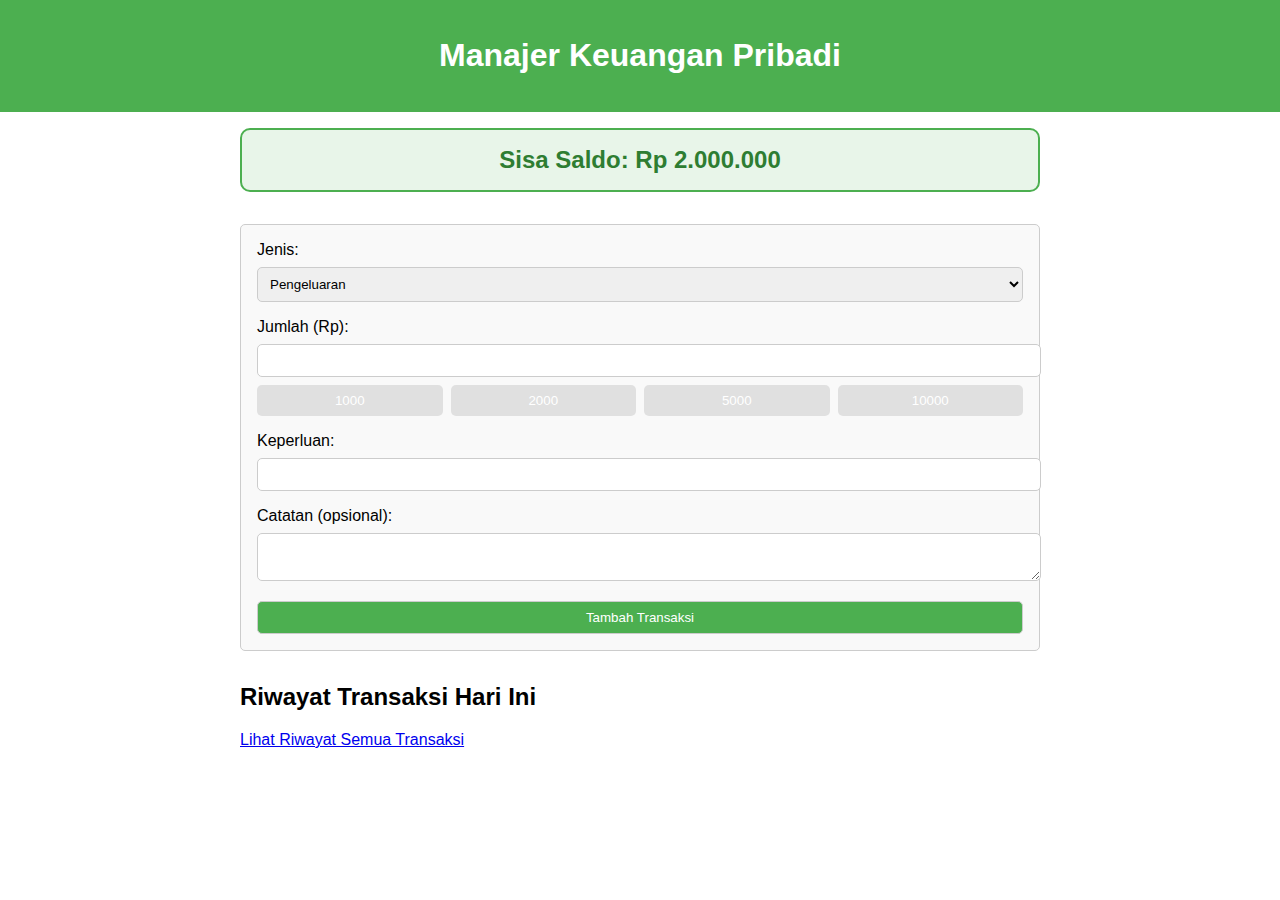
==== index.html @ 20d21b28 "web pertama" ====
<!DOCTYPE html>
<html lang="id">
<head>
    <meta charset="UTF-8">
    <meta name="viewport" content="width=device-width, initial-scale=1.0">
    <title>Manajer Keuangan Pribadi</title>
    <style>
        body {
            font-family: Arial, sans-serif;
            margin: 0;
            padding: 0;
            box-sizing: border-box;
        }

        header {
            background-color: #4CAF50;
            color: white;
            text-align: center;
            padding: 1rem 0;
        }

        .container {
            padding: 1rem;
            max-width: 800px;
            margin: auto;
        }

        .saldo {
            text-align: center;
            font-size: 1.5rem;
            margin-bottom: 2rem;
            padding: 1rem;
            border: 2px solid #4CAF50;
            border-radius: 10px;
            background-color: #e8f5e9;
            color: #2e7d32;
            font-weight: bold;
        }

        form {
            margin-bottom: 2rem;
            padding: 1rem;
            border: 1px solid #ccc;
            border-radius: 5px;
            background-color: #f9f9f9;
        }

        form div {
            margin-bottom: 1rem;
        }

        label {
            display: block;
            margin-bottom: 0.5rem;
        }

        input, textarea, select, button {
            width: 100%;
            padding: 0.5rem;
            border: 1px solid #ccc;
            border-radius: 5px;
        }

        .amount-buttons {
            display: flex;
            gap: 0.5rem;
            margin-top: 0.5rem;
        }

        .amount-buttons button {
            flex: 1;
            background-color: #e0e0e0;
            border: none;
            padding: 0.5rem;
            border-radius: 5px;
            cursor: pointer;
        }

        .amount-buttons button:hover {
            background-color: #ccc;
        }

        button {
            background-color: #4CAF50;
            color: white;
            cursor: pointer;
        }

        button:hover {
            background-color: #45a049;
        }

        .history {
            margin-top: 2rem;
        }

        .history-item {
            border-bottom: 1px solid #ddd;
            padding: 1rem 0;
            display: flex;
            justify-content: space-between;
            align-items: center;
        }

        .history-item:last-child {
            border-bottom: none;
        }

        .history-item span {
            display: block;
        }

        .history-actions {
            display: flex;
            gap: 0.5rem;
        }

        .history-actions button {
            padding: 0.5rem;
            border: none;
            border-radius: 5px;
            cursor: pointer;
        }

        .history-actions .edit {
            background-color: #ffc107;
            color: #fff;
        }

        .history-actions .delete {
            background-color: #f44336;
            color: #fff;
        }

        @media (max-width: 600px) {
            form, .history-item {
                font-size: 0.9rem;
            }
        }
    </style>
</head>
<body>
    <header>
        <h1>Manajer Keuangan Pribadi</h1>
    </header>

    <div class="container">
        <div class="saldo" id="saldo">Sisa Saldo: Rp 2.000.000</div>

        <form id="transaction-form">
            <div>
                <label for="type">Jenis:</label>
                <select id="type" name="type" required>
                    <option value="pengeluaran" selected>Pengeluaran</option>
                    <option value="pemasukan">Pemasukan</option>
                </select>
            </div>

            <div>
                <label for="amount">Jumlah (Rp):</label>
                <input type="number" id="amount" name="amount" step="1000" required>
                <div class="amount-buttons">
                    <button type="button" onclick="setAmount(1000)">1000</button>
                    <button type="button" onclick="setAmount(2000)">2000</button>
                    <button type="button" onclick="setAmount(5000)">5000</button>
                    <button type="button" onclick="setAmount(10000)">10000</button>
                </div>
            </div>

            <div>
                <label for="purpose">Keperluan:</label>
                <input type="text" id="purpose" name="purpose" required>
            </div>

            <div>
                <label for="notes">Catatan (opsional):</label>
                <textarea id="notes" name="notes"></textarea>
            </div>

            <button type="submit">Tambah Transaksi</button>
        </form>

        <div class="history" id="history">
            <h2>Riwayat Transaksi Hari Ini</h2>
            <!-- History items will be dynamically inserted here -->
        </div>

        <a href="riwayat.html">Lihat Riwayat Semua Transaksi</a>
    </div>

    <script>

        const API_URL = 'https://script.google.com/macros/s/AKfycbx8jqTqJMpwjDo84US-smmBcR-1SPYzIpi95U7lS7Vgl-NqojS1tnaoevRrDg1vMgvn/exec'; // Ganti dengan URL Google Apps Script Anda

        async function saveTransactionToDatabase(transaction) {
            try {
                const response = await fetch(API_URL, {
                    method: 'POST',
                    headers: {
                        'Content-Type': 'application/json',
                    },
                    body: JSON.stringify({ 
                        action: 'add', 
                        ...transaction 
                    }),
                });
                if (!response.ok) {
                    throw new Error('Gagal menyimpan transaksi');
                }
            } catch (error) {
                console.error(error.message);
            }
        }

        async function deleteTransaction(timestamp) {
            try {
                const response = await fetch(API_URL, {
                    method: 'POST',
                    headers: {
                        'Content-Type': 'application/json',
                    },
                    body: JSON.stringify({ 
                        action: 'delete', 
                        timestamp 
                    }),
                });
                if (!response.ok) {
                    throw new Error('Gagal menghapus transaksi');
                }
                location.reload(); // Refresh halaman setelah penghapusan
            } catch (error) {
                console.error(error.message);
            }
        }

        async function loadTransactions() {
            try {
                const response = await fetch(API_URL);
                if (!response.ok) {
                    throw new Error('Gagal memuat transaksi');
                }
                const transactions = await response.json();

                // Tampilkan data transaksi ke riwayat
                transactions.forEach(transaction => {
                    addTransactionToHistory({
                        timestamp: transaction[0],
                        type: transaction[1],
                        amount: parseInt(transaction[2]),
                        purpose: transaction[3],
                        notes: transaction[4]
                    });
                });
            } catch (error) {
                console.error(error.message);
            }
        }

        // Panggil loadTransactions saat halaman dimuat
        window.addEventListener('load', function() {
            loadTransactions();
            updateSaldo();
        });


        let saldo = 2000000;
        const saldoDiv = document.getElementById('saldo');
        const form = document.getElementById('transaction-form');
        const historyDiv = document.getElementById('history');

        form.addEventListener('submit', function(event) {
            event.preventDefault();

            const type = form.type.value;
            const amount = parseInt(form.amount.value);
            const purpose = form.purpose.value;
            const notes = form.notes.value;
            const timestamp = new Date().toLocaleString();

            const transaction = {
                type,
                amount,
                purpose,
                notes,
                timestamp
            };

            if (type === 'pengeluaran') {
                saldo -= amount;
            } else {
                saldo += amount;
            }

            updateSaldo();
            addTransactionToHistory(transaction);
            saveTransactionToDatabase(transaction);
            form.reset();
        });

        function updateSaldo() {
            saldoDiv.textContent = `Sisa Saldo: Rp ${saldo.toLocaleString('id-ID')}`;
        }

        function addTransactionToHistory(transaction) {
            const item = document.createElement('div');
            item.className = 'history-item';

            item.innerHTML = `
                <div>
                    <span><strong>Jenis:</strong> ${transaction.type}</span>
                    <span><strong>Jumlah:</strong> Rp ${transaction.amount.toLocaleString('id-ID')}</span>
                    <span><strong>Keperluan:</strong> ${transaction.purpose}</span>
                    <span><strong>Catatan:</strong> ${transaction.notes || 'Tidak ada'}</span>
                    <span><strong>Waktu:</strong> ${transaction.timestamp}</span>
                </div>
                <div class="history-actions">
                    <button class="edit" onclick="editTransaction('${transaction.timestamp}')">Edit</button>
                    <button class="delete" onclick="deleteTransaction('${transaction.timestamp}')">Hapus</button>
                </div>
            `;

            historyDiv.appendChild(item);
        }

        function saveTransactionToDatabase(transaction) {
            let transactions = JSON.parse(localStorage.getItem('transactions')) || [];
            transactions.push(transaction);
            localStorage.setItem('transactions', JSON.stringify(transactions));
        }

        function deleteTransaction(timestamp) {
            let transactions = JSON.parse(localStorage.getItem('transactions')) || [];
            transactions = transactions.filter(t => t.timestamp !== timestamp);
            localStorage.setItem('transactions', JSON.stringify(transactions));
            location.reload();
        }

        function editTransaction(timestamp) {
            let transactions = JSON.parse(localStorage.getItem('transactions')) || [];
            const transaction = transactions.find(t => t.timestamp === timestamp);

            if (transaction) {
                form.type.value = transaction.type;
                form.amount.value = transaction.amount;
                form.purpose.value = transaction.purpose;
                form.notes.value = transaction.notes;

                deleteTransaction(timestamp);
            }
        }

        function setAmount(value) {
            document.getElementById('amount').value = value;
        }

        window.addEventListener('load', function() {
            const transactions = JSON.parse(localStorage.getItem('transactions')) || [];
            const today = new Date().toLocaleDateString();

            transactions.forEach(transaction => {
                if (new Date(transaction.timestamp).toLocaleDateString() === today) {
                    addTransactionToHistory(transaction);
                }
            });

            updateSaldo();
        });
    </script>
</body>
</html>
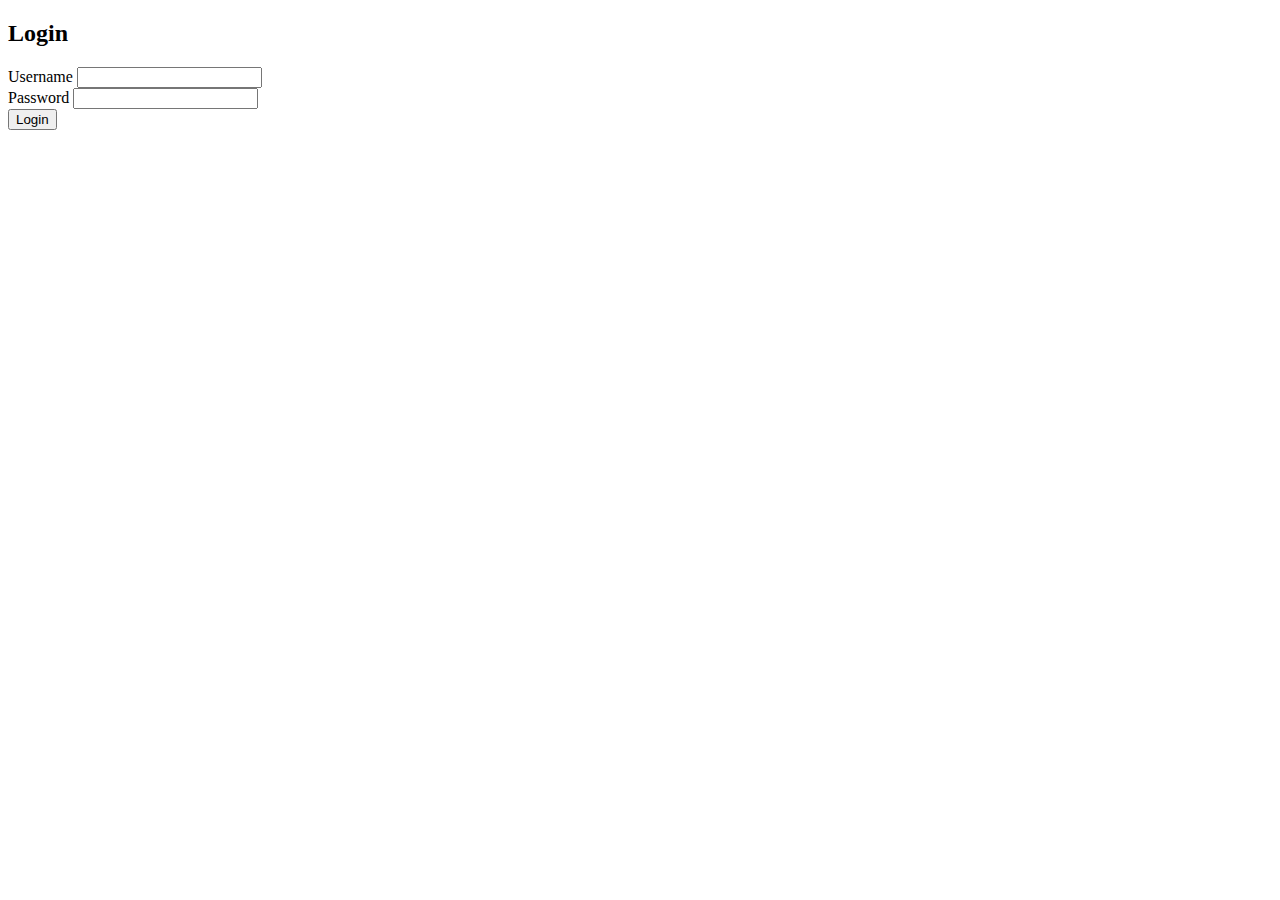
==== commit c9108ba7: "update baru" ====
--- a/index.html
+++ b/index.html
@@ -3,368 +3,26 @@
 <head>
     <meta charset="UTF-8">
     <meta name="viewport" content="width=device-width, initial-scale=1.0">
-    <title>Manajer Keuangan Pribadi</title>
-    <style>
-        body {
-            font-family: Arial, sans-serif;
-            margin: 0;
-            padding: 0;
-            box-sizing: border-box;
-        }
-
-        header {
-            background-color: #4CAF50;
-            color: white;
-            text-align: center;
-            padding: 1rem 0;
-        }
-
-        .container {
-            padding: 1rem;
-            max-width: 800px;
-            margin: auto;
-        }
-
-        .saldo {
-            text-align: center;
-            font-size: 1.5rem;
-            margin-bottom: 2rem;
-            padding: 1rem;
-            border: 2px solid #4CAF50;
-            border-radius: 10px;
-            background-color: #e8f5e9;
-            color: #2e7d32;
-            font-weight: bold;
-        }
-
-        form {
-            margin-bottom: 2rem;
-            padding: 1rem;
-            border: 1px solid #ccc;
-            border-radius: 5px;
-            background-color: #f9f9f9;
-        }
-
-        form div {
-            margin-bottom: 1rem;
-        }
-
-        label {
-            display: block;
-            margin-bottom: 0.5rem;
-        }
-
-        input, textarea, select, button {
-            width: 100%;
-            padding: 0.5rem;
-            border: 1px solid #ccc;
-            border-radius: 5px;
-        }
-
-        .amount-buttons {
-            display: flex;
-            gap: 0.5rem;
-            margin-top: 0.5rem;
-        }
-
-        .amount-buttons button {
-            flex: 1;
-            background-color: #e0e0e0;
-            border: none;
-            padding: 0.5rem;
-            border-radius: 5px;
-            cursor: pointer;
-        }
-
-        .amount-buttons button:hover {
-            background-color: #ccc;
-        }
-
-        button {
-            background-color: #4CAF50;
-            color: white;
-            cursor: pointer;
-        }
-
-        button:hover {
-            background-color: #45a049;
-        }
-
-        .history {
-            margin-top: 2rem;
-        }
-
-        .history-item {
-            border-bottom: 1px solid #ddd;
-            padding: 1rem 0;
-            display: flex;
-            justify-content: space-between;
-            align-items: center;
-        }
-
-        .history-item:last-child {
-            border-bottom: none;
-        }
-
-        .history-item span {
-            display: block;
-        }
-
-        .history-actions {
-            display: flex;
-            gap: 0.5rem;
-        }
-
-        .history-actions button {
-            padding: 0.5rem;
-            border: none;
-            border-radius: 5px;
-            cursor: pointer;
-        }
-
-        .history-actions .edit {
-            background-color: #ffc107;
-            color: #fff;
-        }
-
-        .history-actions .delete {
-            background-color: #f44336;
-            color: #fff;
-        }
-
-        @media (max-width: 600px) {
-            form, .history-item {
-                font-size: 0.9rem;
-            }
-        }
-    </style>
+    <title>Halaman Login</title>
+    <link rel="stylesheet" href="styles.css">
 </head>
 <body>
-    <header>
-        <h1>Manajer Keuangan Pribadi</h1>
-    </header>
 
-    <div class="container">
-        <div class="saldo" id="saldo">Sisa Saldo: Rp 2.000.000</div>
-
-        <form id="transaction-form">
-            <div>
-                <label for="type">Jenis:</label>
-                <select id="type" name="type" required>
-                    <option value="pengeluaran" selected>Pengeluaran</option>
-                    <option value="pemasukan">Pemasukan</option>
-                </select>
+    <div class="login-container">
+        <h2>Login</h2>
+        <form action="process_login.php" method="POST" id="login-form">
+            <div class="input-group">
+                <label for="username">Username</label>
+                <input type="text" id="username" name="username" required>
             </div>
-
-            <div>
-                <label for="amount">Jumlah (Rp):</label>
-                <input type="number" id="amount" name="amount" step="1000" required>
-                <div class="amount-buttons">
-                    <button type="button" onclick="setAmount(1000)">1000</button>
-                    <button type="button" onclick="setAmount(2000)">2000</button>
-                    <button type="button" onclick="setAmount(5000)">5000</button>
-                    <button type="button" onclick="setAmount(10000)">10000</button>
-                </div>
+            <div class="input-group">
+                <label for="password">Password</label>
+                <input type="password" id="password" name="password" required>
             </div>
-
-            <div>
-                <label for="purpose">Keperluan:</label>
-                <input type="text" id="purpose" name="purpose" required>
-            </div>
-
-            <div>
-                <label for="notes">Catatan (opsional):</label>
-                <textarea id="notes" name="notes"></textarea>
-            </div>
-
-            <button type="submit">Tambah Transaksi</button>
+            <button type="submit">Login</button>
         </form>
-
-        <div class="history" id="history">
-            <h2>Riwayat Transaksi Hari Ini</h2>
-            <!-- History items will be dynamically inserted here -->
-        </div>
-
-        <a href="riwayat.html">Lihat Riwayat Semua Transaksi</a>
     </div>
 
-    <script>
-
-        const API_URL = 'https://script.google.com/macros/s/AKfycbx8jqTqJMpwjDo84US-smmBcR-1SPYzIpi95U7lS7Vgl-NqojS1tnaoevRrDg1vMgvn/exec'; // Ganti dengan URL Google Apps Script Anda
-
-        async function saveTransactionToDatabase(transaction) {
-            try {
-                const response = await fetch(API_URL, {
-                    method: 'POST',
-                    headers: {
-                        'Content-Type': 'application/json',
-                    },
-                    body: JSON.stringify({ 
-                        action: 'add', 
-                        ...transaction 
-                    }),
-                });
-                if (!response.ok) {
-                    throw new Error('Gagal menyimpan transaksi');
-                }
-            } catch (error) {
-                console.error(error.message);
-            }
-        }
-
-        async function deleteTransaction(timestamp) {
-            try {
-                const response = await fetch(API_URL, {
-                    method: 'POST',
-                    headers: {
-                        'Content-Type': 'application/json',
-                    },
-                    body: JSON.stringify({ 
-                        action: 'delete', 
-                        timestamp 
-                    }),
-                });
-                if (!response.ok) {
-                    throw new Error('Gagal menghapus transaksi');
-                }
-                location.reload(); // Refresh halaman setelah penghapusan
-            } catch (error) {
-                console.error(error.message);
-            }
-        }
-
-        async function loadTransactions() {
-            try {
-                const response = await fetch(API_URL);
-                if (!response.ok) {
-                    throw new Error('Gagal memuat transaksi');
-                }
-                const transactions = await response.json();
-
-                // Tampilkan data transaksi ke riwayat
-                transactions.forEach(transaction => {
-                    addTransactionToHistory({
-                        timestamp: transaction[0],
-                        type: transaction[1],
-                        amount: parseInt(transaction[2]),
-                        purpose: transaction[3],
-                        notes: transaction[4]
-                    });
-                });
-            } catch (error) {
-                console.error(error.message);
-            }
-        }
-
-        // Panggil loadTransactions saat halaman dimuat
-        window.addEventListener('load', function() {
-            loadTransactions();
-            updateSaldo();
-        });
-
-
-        let saldo = 2000000;
-        const saldoDiv = document.getElementById('saldo');
-        const form = document.getElementById('transaction-form');
-        const historyDiv = document.getElementById('history');
-
-        form.addEventListener('submit', function(event) {
-            event.preventDefault();
-
-            const type = form.type.value;
-            const amount = parseInt(form.amount.value);
-            const purpose = form.purpose.value;
-            const notes = form.notes.value;
-            const timestamp = new Date().toLocaleString();
-
-            const transaction = {
-                type,
-                amount,
-                purpose,
-                notes,
-                timestamp
-            };
-
-            if (type === 'pengeluaran') {
-                saldo -= amount;
-            } else {
-                saldo += amount;
-            }
-
-            updateSaldo();
-            addTransactionToHistory(transaction);
-            saveTransactionToDatabase(transaction);
-            form.reset();
-        });
-
-        function updateSaldo() {
-            saldoDiv.textContent = `Sisa Saldo: Rp ${saldo.toLocaleString('id-ID')}`;
-        }
-
-        function addTransactionToHistory(transaction) {
-            const item = document.createElement('div');
-            item.className = 'history-item';
-
-            item.innerHTML = `
-                <div>
-                    <span><strong>Jenis:</strong> ${transaction.type}</span>
-                    <span><strong>Jumlah:</strong> Rp ${transaction.amount.toLocaleString('id-ID')}</span>
-                    <span><strong>Keperluan:</strong> ${transaction.purpose}</span>
-                    <span><strong>Catatan:</strong> ${transaction.notes || 'Tidak ada'}</span>
-                    <span><strong>Waktu:</strong> ${transaction.timestamp}</span>
-                </div>
-                <div class="history-actions">
-                    <button class="edit" onclick="editTransaction('${transaction.timestamp}')">Edit</button>
-                    <button class="delete" onclick="deleteTransaction('${transaction.timestamp}')">Hapus</button>
-                </div>
-            `;
-
-            historyDiv.appendChild(item);
-        }
-
-        function saveTransactionToDatabase(transaction) {
-            let transactions = JSON.parse(localStorage.getItem('transactions')) || [];
-            transactions.push(transaction);
-            localStorage.setItem('transactions', JSON.stringify(transactions));
-        }
-
-        function deleteTransaction(timestamp) {
-            let transactions = JSON.parse(localStorage.getItem('transactions')) || [];
-            transactions = transactions.filter(t => t.timestamp !== timestamp);
-            localStorage.setItem('transactions', JSON.stringify(transactions));
-            location.reload();
-        }
-
-        function editTransaction(timestamp) {
-            let transactions = JSON.parse(localStorage.getItem('transactions')) || [];
-            const transaction = transactions.find(t => t.timestamp === timestamp);
-
-            if (transaction) {
-                form.type.value = transaction.type;
-                form.amount.value = transaction.amount;
-                form.purpose.value = transaction.purpose;
-                form.notes.value = transaction.notes;
-
-                deleteTransaction(timestamp);
-            }
-        }
-
-        function setAmount(value) {
-            document.getElementById('amount').value = value;
-        }
-
-        window.addEventListener('load', function() {
-            const transactions = JSON.parse(localStorage.getItem('transactions')) || [];
-            const today = new Date().toLocaleDateString();
-
-            transactions.forEach(transaction => {
-                if (new Date(transaction.timestamp).toLocaleDateString() === today) {
-                    addTransactionToHistory(transaction);
-                }
-            });
-
-            updateSaldo();
-        });
-    </script>
+    <script src="script.js"></script>
 </body>
 </html>
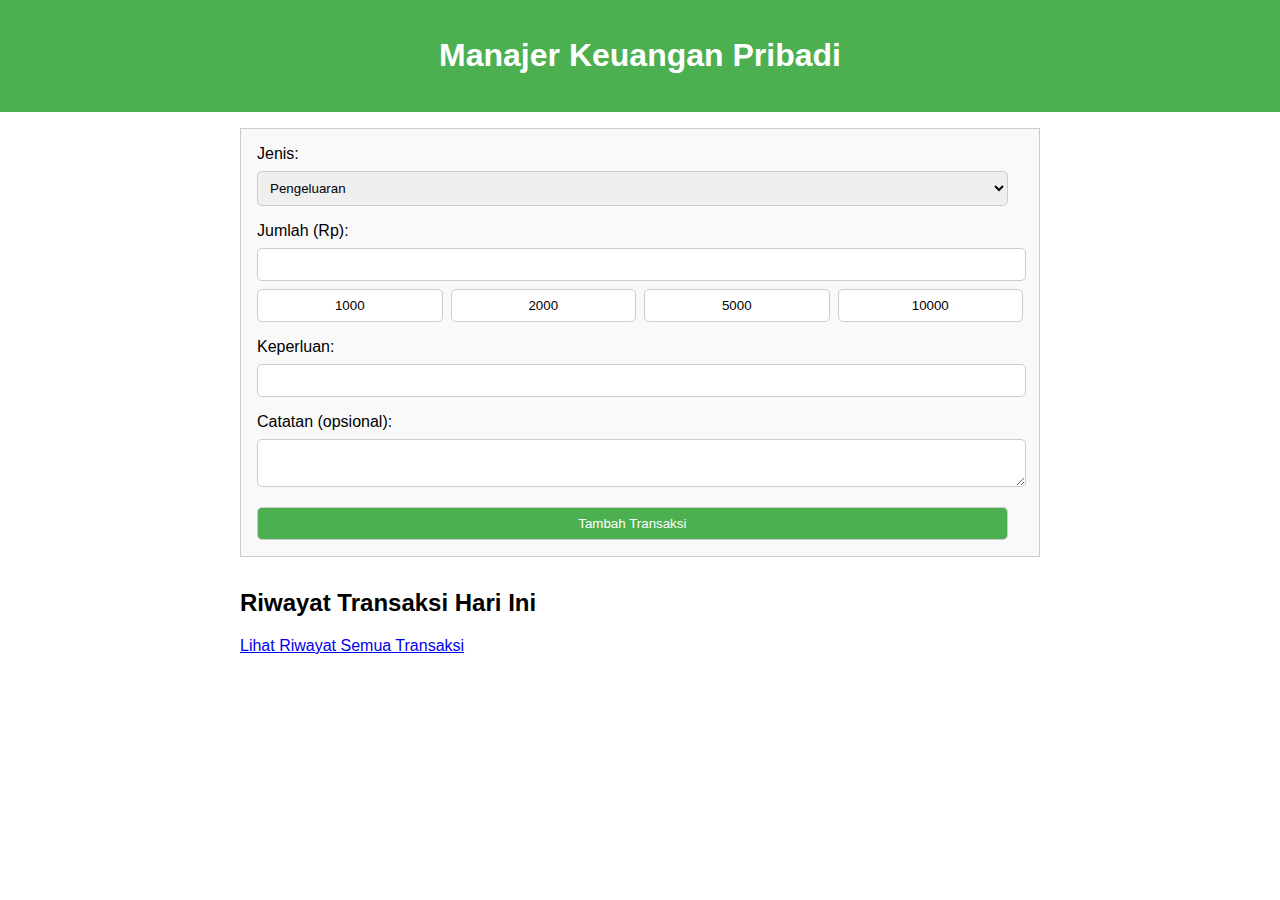
==== commit 2132ee42: "update baru" ====
--- a/index.html
+++ b/index.html
@@ -3,26 +3,58 @@
 <head>
     <meta charset="UTF-8">
     <meta name="viewport" content="width=device-width, initial-scale=1.0">
-    <title>Halaman Login</title>
-    <link rel="stylesheet" href="styles.css">
+    <title>Manajer Keuangan Pribadi</title>
+    <link rel="stylesheet" href="style-index.css">
 </head>
 <body>
+    <header>
+        <h1>Manajer Keuangan Pribadi</h1>
+    </header>
 
-    <div class="login-container">
-        <h2>Login</h2>
-        <form action="process_login.php" method="POST" id="login-form">
-            <div class="input-group">
-                <label for="username">Username</label>
-                <input type="text" id="username" name="username" required>
+    <div class="container">
+        <div class="saldo" id="saldo">Sisa Saldo: Rp 2.000.000</div>
+
+        <form id="transaction-form">
+            <div>
+                <label for="type">Jenis:</label>
+                <select id="type" name="type" required>
+                    <option value="pengeluaran" selected>Pengeluaran</option>
+                    <option value="pemasukan">Pemasukan</option>
+                </select>
             </div>
-            <div class="input-group">
-                <label for="password">Password</label>
-                <input type="password" id="password" name="password" required>
+
+            <div>
+                <label for="amount">Jumlah (Rp):</label>
+                <input type="number" id="amount" name="amount" step="1000" required>
+                <div class="amount-buttons">
+                    <button type="button" onclick="setAmount(1000)">1000</button>
+                    <button type="button" onclick="setAmount(2000)">2000</button>
+                    <button type="button" onclick="setAmount(5000)">5000</button>
+                    <button type="button" onclick="setAmount(10000)">10000</button>
+                </div>
             </div>
-            <button type="submit">Login</button>
+
+            <div>
+                <label for="purpose">Keperluan:</label>
+                <input type="text" id="purpose" name="purpose" required>
+            </div>
+
+            <div>
+                <label for="notes">Catatan (opsional):</label>
+                <textarea id="notes" name="notes"></textarea>
+            </div>
+
+            <button type="submit">Tambah Transaksi</button>
         </form>
+
+        <div class="history" id="history">
+            <h2>Riwayat Transaksi Hari Ini</h2>
+            <!-- History items will be dynamically inserted here -->
+        </div>
+
+        <a href="riwayat.html">Lihat Riwayat Semua Transaksi</a>
     </div>
 
-    <script src="script.js"></script>
+    <script src="script-index.js"></script>
 </body>
 </html>
--- a/style-index.css
+++ b/style-index.css
@@ -0,0 +1,134 @@
+body {
+    font-family: Arial, sans-serif;
+    margin: 0;
+    padding: 0;
+    box-sizing: border-box;
+}
+
+header {
+    background-color: #4CAF50;
+    color: white;
+    text-align: center;
+    padding: 1rem 0;
+}
+
+.container {
+    padding: 1rem;
+    max-width: 800px;
+    margin: auto;
+}
+
+.saldo {
+    display: none;
+    text-align: center;
+    font-size: 1.5rem;
+    margin-bottom: 2rem;
+    padding: 1rem;
+    border: 2px solid #4CAF50;
+    border-radius: 10px;
+    background-color: #e8f5e9;
+    color: #2e7d32;
+    font-weight: bold;
+}
+
+form {
+    margin-bottom: 2rem;
+    padding: 1rem;
+    border: 1px solid #ccc;
+    border-radius: 0px;
+    background-color: #f9f9f9;
+}
+
+form div {
+    margin-bottom: 1rem;
+}
+
+label {
+    display: block;
+    margin-bottom: 0.5rem;
+}
+
+input, textarea, select, button {
+    width: 98%;
+    padding: 0.5rem;
+    border: 1px solid #ccc;
+    border-radius: 5px;
+}
+
+.amount-buttons {
+    display: flex;
+    gap: 0.5rem;
+    margin-top: 0.5rem;
+}
+
+.amount-buttons button {
+    flex: 1;
+    background-color: white;
+    border: 1px solid #ccc;
+    color: black;
+    padding: 0.5rem;
+    border-radius: 5px;
+    cursor: pointer;
+}
+
+.amount-buttons button:hover {
+    background-color: #4CAF50;
+}
+
+button {
+    background-color: #4CAF50;
+    color: white;
+    cursor: pointer;
+}
+
+button:hover {
+    background-color: #45a049;
+}
+
+.history {
+    margin-top: 2rem;
+}
+
+.history-item {
+    border-bottom: 1px solid #ddd;
+    padding: 1rem 0;
+    display: flex;
+    justify-content: space-between;
+    align-items: center;
+}
+
+.history-item:last-child {
+    border-bottom: none;
+}
+
+.history-item span {
+    display: block;
+}
+
+.history-actions {
+    display: flex;
+    gap: 0.5rem;
+}
+
+.history-actions button {
+    padding: 0.5rem;
+    border: none;
+    border-radius: 5px;
+    cursor: pointer;
+}
+
+.history-actions .edit {
+    background-color: #ffc107;
+    color: #fff;
+}
+
+.history-actions .delete {
+    background-color: #f44336;
+    color: #fff;
+}
+
+@media (max-width: 600px) {
+    form, .history-item {
+        font-size: 0.9rem;
+    }
+}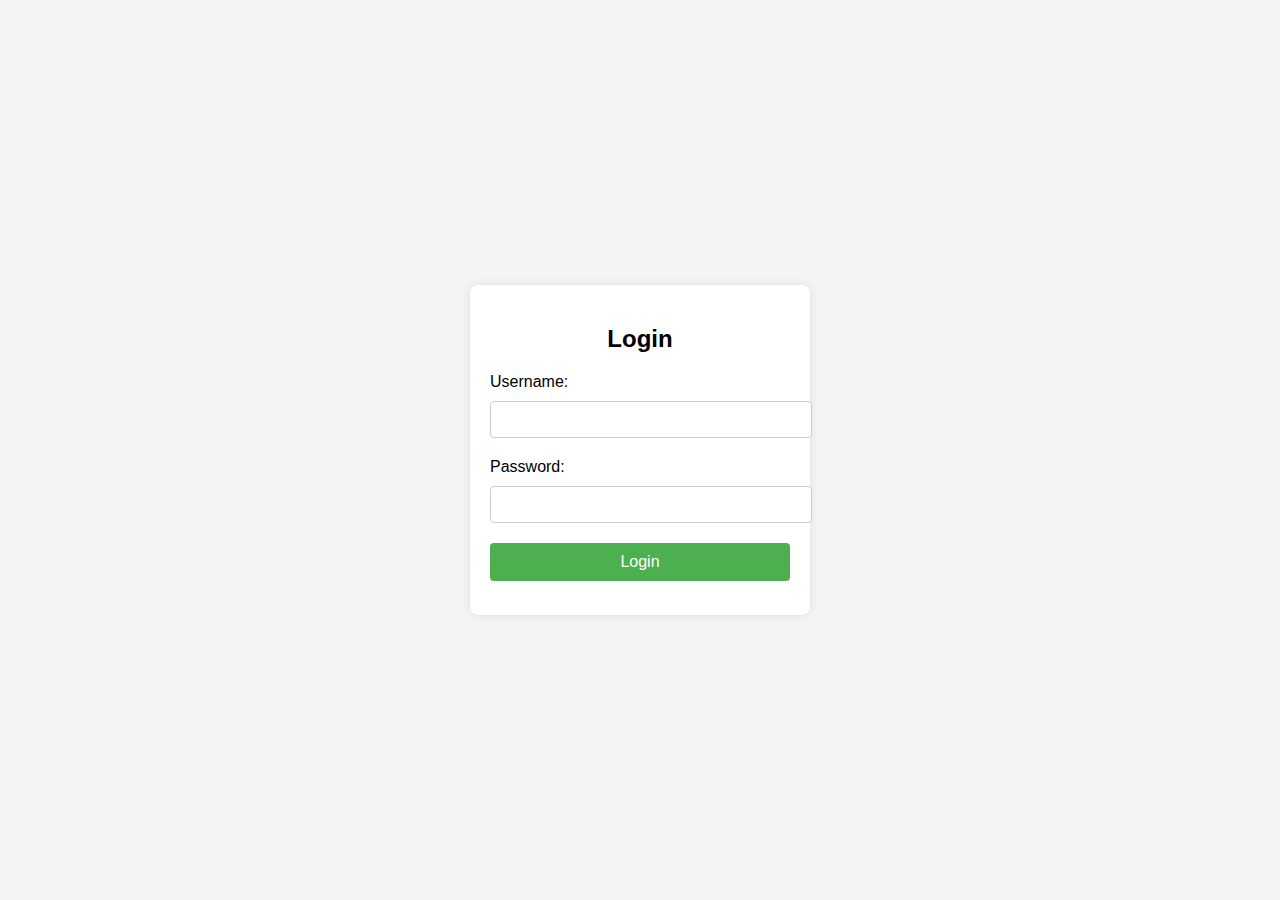
==== commit 0be196f4: "update baru login bener" ====
--- a/index.html
+++ b/index.html
@@ -3,58 +3,26 @@
 <head>
     <meta charset="UTF-8">
     <meta name="viewport" content="width=device-width, initial-scale=1.0">
-    <title>Manajer Keuangan Pribadi</title>
-    <link rel="stylesheet" href="style-index.css">
+    <title>Login</title>
+    <link rel="stylesheet" href="style-login.css">
 </head>
 <body>
-    <header>
-        <h1>Manajer Keuangan Pribadi</h1>
-    </header>
-
-    <div class="container">
-        <div class="saldo" id="saldo">Sisa Saldo: Rp 2.000.000</div>
-
-        <form id="transaction-form">
-            <div>
-                <label for="type">Jenis:</label>
-                <select id="type" name="type" required>
-                    <option value="pengeluaran" selected>Pengeluaran</option>
-                    <option value="pemasukan">Pemasukan</option>
-                </select>
+    <div class="login-container">
+        <h2>Login</h2>
+        <form id="login-form">
+            <div class="input-container">
+                <label for="username">Username:</label>
+                <input type="text" id="username" name="username" required>
             </div>
-
-            <div>
-                <label for="amount">Jumlah (Rp):</label>
-                <input type="number" id="amount" name="amount" step="1000" required>
-                <div class="amount-buttons">
-                    <button type="button" onclick="setAmount(1000)">1000</button>
-                    <button type="button" onclick="setAmount(2000)">2000</button>
-                    <button type="button" onclick="setAmount(5000)">5000</button>
-                    <button type="button" onclick="setAmount(10000)">10000</button>
-                </div>
+            <div class="input-container">
+                <label for="password">Password:</label>
+                <input type="password" id="password" name="password" required>
             </div>
-
-            <div>
-                <label for="purpose">Keperluan:</label>
-                <input type="text" id="purpose" name="purpose" required>
-            </div>
-
-            <div>
-                <label for="notes">Catatan (opsional):</label>
-                <textarea id="notes" name="notes"></textarea>
-            </div>
-
-            <button type="submit">Tambah Transaksi</button>
+            <button type="submit">Login</button>
+            <p id="error-message" class="error-message"></p>
         </form>
-
-        <div class="history" id="history">
-            <h2>Riwayat Transaksi Hari Ini</h2>
-            <!-- History items will be dynamically inserted here -->
-        </div>
-
-        <a href="riwayat.html">Lihat Riwayat Semua Transaksi</a>
     </div>
-
-    <script src="script-index.js"></script>
+    
+    <script src="script-login.js"></script>
 </body>
 </html>
--- a/style-login.css
+++ b/style-login.css
@@ -0,0 +1,60 @@
+body {
+    font-family: Arial, sans-serif;
+    display: flex;
+    justify-content: center;
+    align-items: center;
+    height: 100vh;
+    margin: 0;
+    background-color: #f4f4f4;
+}
+
+.login-container {
+    background-color: #fff;
+    padding: 20px;
+    border-radius: 8px;
+    box-shadow: 0 0 10px rgba(0, 0, 0, 0.1);
+    width: 300px;
+}
+
+h2 {
+    text-align: center;
+    margin-bottom: 20px;
+}
+
+.input-container {
+    margin-bottom: 15px;
+}
+
+label {
+    display: block;
+    margin-bottom: 5px;
+}
+
+input[type="text"], input[type="password"] {
+    width: 100%;
+    padding: 10px;
+    margin: 5px 0;
+    border: 1px solid #ccc;
+    border-radius: 4px;
+}
+
+button {
+    width: 100%;
+    padding: 10px;
+    background-color: #4CAF50;
+    border: none;
+    border-radius: 4px;
+    color: white;
+    font-size: 16px;
+    cursor: pointer;
+}
+
+button:hover {
+    background-color: #45a049;
+}
+
+.error-message {
+    color: red;
+    text-align: center;
+    font-size: 14px;
+}
